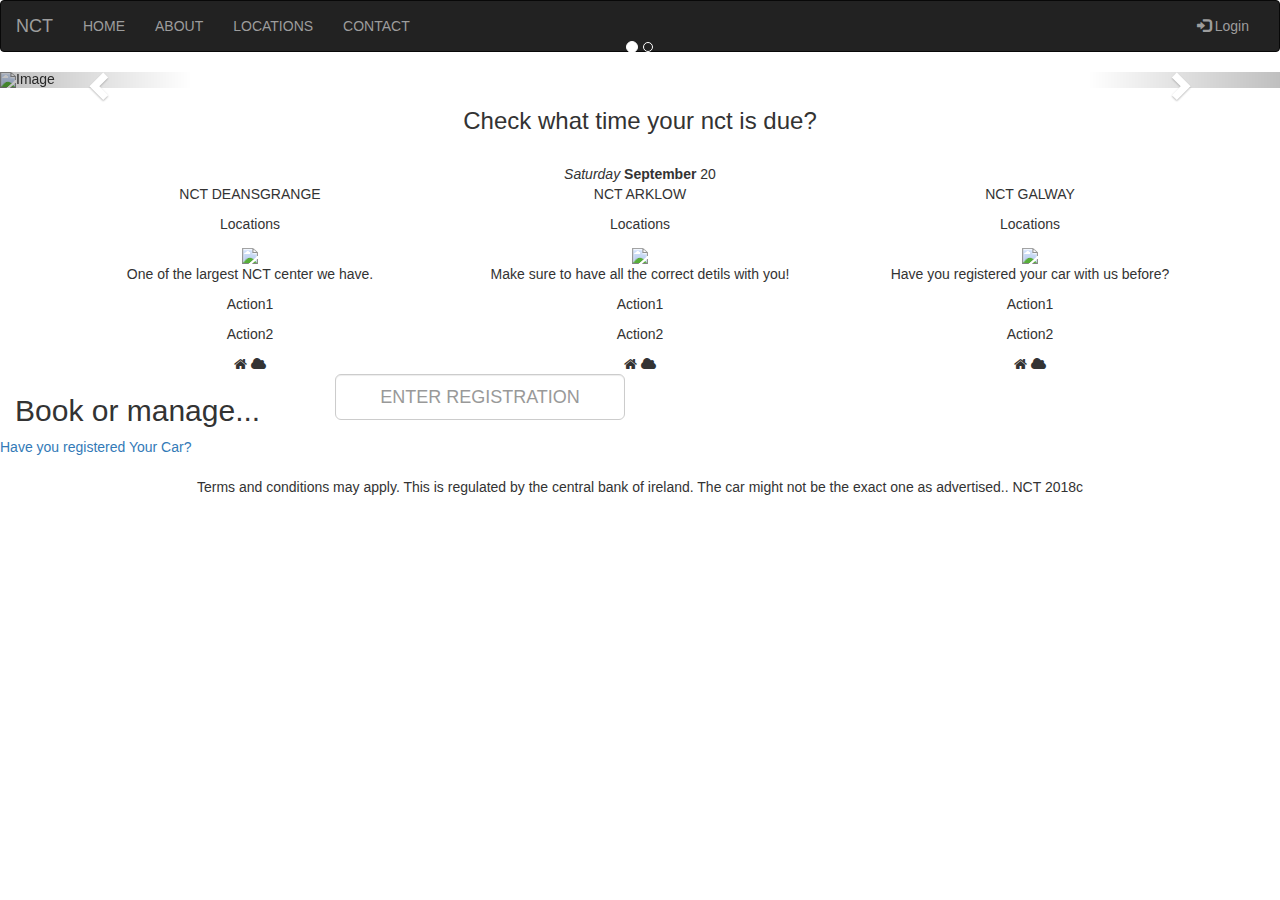
==== index.html @ da218f19 "Rename Index.html to index.html" ====
<!DOCTYPE html>
<html lang="en">

<head>
    <title>Bootstrap Website</title>
    <meta charset="utf-8">
    <meta name="viewport" content="width=device-width, initial-scale=1">
    <link rel="stylesheet" href="https://maxcdn.bootstrapcdn.com/bootstrap/3.3.7/css/bootstrap.min.css">
    <link rel="stylesheet" href="css/styles.css">
    <link rel="stylesheet" href="https://cdnjs.cloudflare.com/ajax/libs/font-awesome/4.7.0/css/font-awesome.min.css">
    <link href="css/hover.css" rel="stylesheet" media="all">
    <script src="https://ajax.googleapis.com/ajax/libs/jquery/3.3.1/jquery.min.js"></script>
    <script src="https://maxcdn.bootstrapcdn.com/bootstrap/3.3.7/js/bootstrap.min.js"></script>

</head>

<body>

    <nav class="navbar navbar-inverse">
        <div class="container-fluid">
            <div class="navbar-header">
                <button type="button" class="navbar-toggle" data-toggle="collapse" data-target="#myNavbar">
                    <span class="icon-bar"></span>
                    <span class="icon-bar"></span>
                    <span class="icon-bar"></span>
                </button>
                <a class="navbar-brand" href="#">NCT</a>
            </div>

            <div class="collapse navbar-collapse" id="myNavbar">
                <ul class="nav navbar-nav">
                    <li><a href="#">HOME</a></li>
                    <li><a href="#">ABOUT</a></li>
                    <li><a href="#">LOCATIONS</a></li>
                    <li><a href="#">CONTACT</a></li>
                </ul>
                <ul class="nav navbar-nav navbar-right">
                    <li><a href="#"><span class="glyphicon glyphicon-log-in"></span> Login</a></li>
                </ul>
            </div>
        </div>
    </nav>


    <div id="myCarousel" class="carousel slide" data-ride="carousel">

        <ol class="carousel-indicators">
            <li data-target="#myCarousel" data-slide-to="0" class="active"></li>
            <li data-target="#myCarousel" data-slide-to="1"></li>
        </ol>


        <div class="carousel-inner" role="listbox">
            <div class="item active">
                <img src="IMAGES/engine.jpeg" alt="Image">
                <div class="carousel-caption">
                    <h3>BOOK YOUR NCT.</h3>

                </div>

            </div>

            <div class="item">
                <img src="IMAGES/spanner.jpeg" alt="Image">
                <div class="carousel-caption">
                    <h3>CHECK IF YOUR CAR IS ELIGABLE.</h3>

                </div>

            </div>

            <div class="item">
                <img src="IMAGES/handshake.jpeg" alt="Image">
                <div class="carousel-caption">
                    <h3>FIND THE NEAREST NCT TO YOU.</h3>

                </div>

            </div>

        </div>

        <!-- Left and right controls -->
        <a class="left carousel-control" href="#myCarousel" role="button" data-slide="prev">
            <span class="glyphicon glyphicon-chevron-left" aria-hidden="true"></span>
            <span class="sr-only">Previous</span>
        </a>
        <a class="right carousel-control" href="#myCarousel" role="button" data-slide="next">
            <span class="glyphicon glyphicon-chevron-right" aria-hidden="true"></span>
            <span class="sr-only">Next</span>
        </a>
    </div>

    <div class="container text-center">
        <h3>Check what time your nct is due?</h3><br>
        <time datetime="2014-09-20" class="icon">
            <em>Saturday</em>
            <strong>September</strong>
            <span>20</span>
        </time>



        <div class="row">
            <div class="col col-lg-4">
                <div class=" mycard_top">
                    <p class="primary_title">NCT DEANSGRANGE</p>
                    <p class="primary_title_second">Locations</p>
                    <img src="IMAGES/Location.PNG" class="NCT">
                </div>
                <div class="mycardcontent">
                    <p class="secondary">One of the largest NCT center we have.</p>
                    <div class="link1">
                        <p class="secondary_small">Action1</p>
                    </div>
                    <div class="link1">
                        <p class="secondary_small_one">Action2</p>
                    </div>
                    <div class="icons">
                        <i class="fa fa-home"></i>
                        <i class="fa fa-cloud"></i>
                    </div>
                </div>
            </div>

            <div class="col col-lg-4">
                <div class=" mycard_top">
                    <p class="primary_title">NCT ARKLOW</p>
                    <p class="primary_title_second">Locations</p>
                    <img src="IMAGES/LoactionThree.PNG" class="NCT">
                </div>
                <div class="mycardcontent">
                    <p class="secondary">Make sure to have all the correct detils with you!</p>
                    <div class="link1">
                        <p class="secondary_small">Action1</p>
                    </div>
                    <div class="link1">
                        <p class="secondary_small_one">Action2</p>
                    </div>
                    <div class="icons">
                        <i class="fa fa-home"></i>
                        <i class="fa fa-cloud"></i>
                    </div>
                </div>


            </div>

            <div class="col col-lg-4">
                <div class=" mycard_top">
                    <p class="primary_title">NCT GALWAY</p>
                    <p class="primary_title_second">Locations</p>
                    <img src="IMAGES/LocationTwo.PNG" class="NCT">
                </div>
                <div class="mycardcontent">

                    <p class="secondary">Have you registered your car with us before?</p>
                    <div class="link1">
                        <p class="secondary_small">Action1</p>
                    </div>
                    <div class="link1">
                        <p class="secondary_small_one">Action2</p>
                    </div>
                    <div class="icons">
                        <i class="fa fa-home"></i>
                        <i class="fa fa-cloud"></i>
                    </div>
                </div>

            </div>




        </div>
    </div>

    <!--CLOSING CARDS-->


    <div class="container-fluid spacer">
        <div class="row justify-content-center yellowrow">
            
            <div class="primarymove col-lg-3">
                <h2 class="primary_title">Book or manage...</h2>
            </div>
            <div class="primarymoveOne col-lg-3">
                <input class="form-control text-center input-lg" name="RegistrationID" placeholder="ENTER REGISTRATION" type="text">
            </div>
        </div>

    </div>



    <!-- <div class="form">   
<form action="#" class="col col-lg-8 ">
    <input type="text" placeholder="Enter Registation Here." name="registration" required>    
    
    
    
</form> -->


    <div class="linkOne">
    <a href="form.html" class="hvr-grow-shadow">Have you registered Your Car?</a>
   </div>

    <br>
    <footer class="container-fluid text-center">
        <p>Terms and conditions may apply. This is regulated by the central bank of ireland. The car might not be the exact one as advertised.. NCT 2018c</p>
    </footer>

</body>

</html>
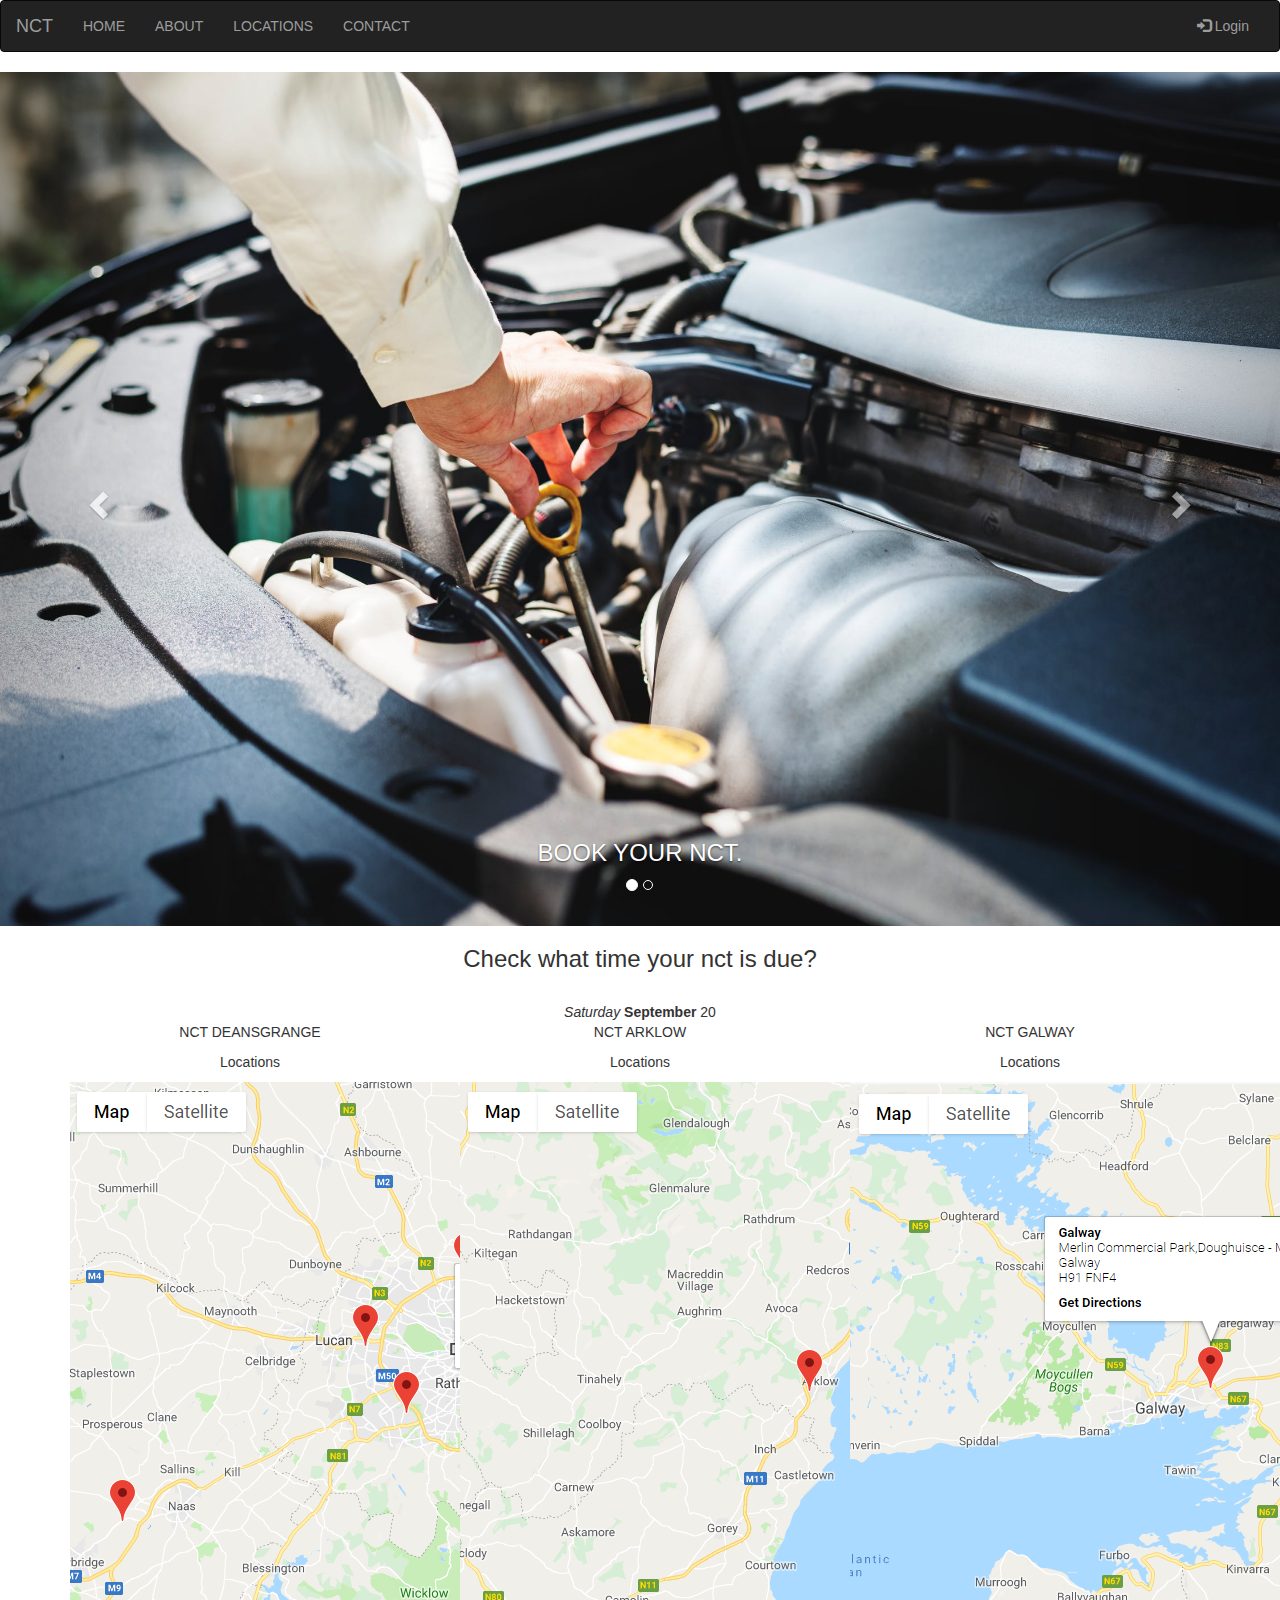
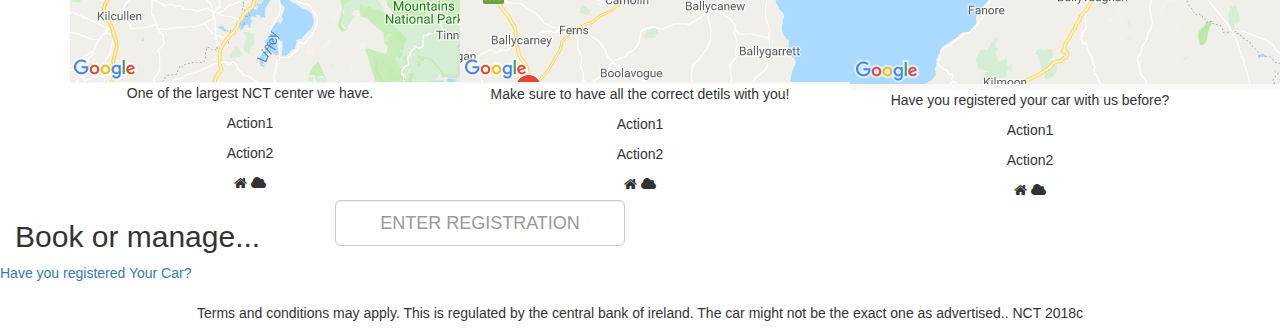
==== commit b74b8069: "Update index.html" ====
--- a/index.html
+++ b/index.html
@@ -52,7 +52,7 @@
 
         <div class="carousel-inner" role="listbox">
             <div class="item active">
-                <img src="IMAGES/engine.jpeg" alt="Image">
+                <img src="engine.jpeg" alt="Image">
                 <div class="carousel-caption">
                     <h3>BOOK YOUR NCT.</h3>
 
@@ -61,7 +61,7 @@
             </div>
 
             <div class="item">
-                <img src="IMAGES/spanner.jpeg" alt="Image">
+                <img src="spanner.jpeg" alt="Image">
                 <div class="carousel-caption">
                     <h3>CHECK IF YOUR CAR IS ELIGABLE.</h3>
 
@@ -70,7 +70,7 @@
             </div>
 
             <div class="item">
-                <img src="IMAGES/handshake.jpeg" alt="Image">
+                <img src="handshake.jpeg" alt="Image">
                 <div class="carousel-caption">
                     <h3>FIND THE NEAREST NCT TO YOU.</h3>
 
@@ -106,7 +106,7 @@
                 <div class=" mycard_top">
                     <p class="primary_title">NCT DEANSGRANGE</p>
                     <p class="primary_title_second">Locations</p>
-                    <img src="IMAGES/Location.PNG" class="NCT">
+                    <img src="Location.PNG" class="NCT">
                 </div>
                 <div class="mycardcontent">
                     <p class="secondary">One of the largest NCT center we have.</p>
@@ -127,7 +127,7 @@
                 <div class=" mycard_top">
                     <p class="primary_title">NCT ARKLOW</p>
                     <p class="primary_title_second">Locations</p>
-                    <img src="IMAGES/LoactionThree.PNG" class="NCT">
+                    <img src="LoactionThree.PNG" class="NCT">
                 </div>
                 <div class="mycardcontent">
                     <p class="secondary">Make sure to have all the correct detils with you!</p>
@@ -150,7 +150,7 @@
                 <div class=" mycard_top">
                     <p class="primary_title">NCT GALWAY</p>
                     <p class="primary_title_second">Locations</p>
-                    <img src="IMAGES/LocationTwo.PNG" class="NCT">
+                    <img src="LocationTwo.PNG" class="NCT">
                 </div>
                 <div class="mycardcontent">
 
